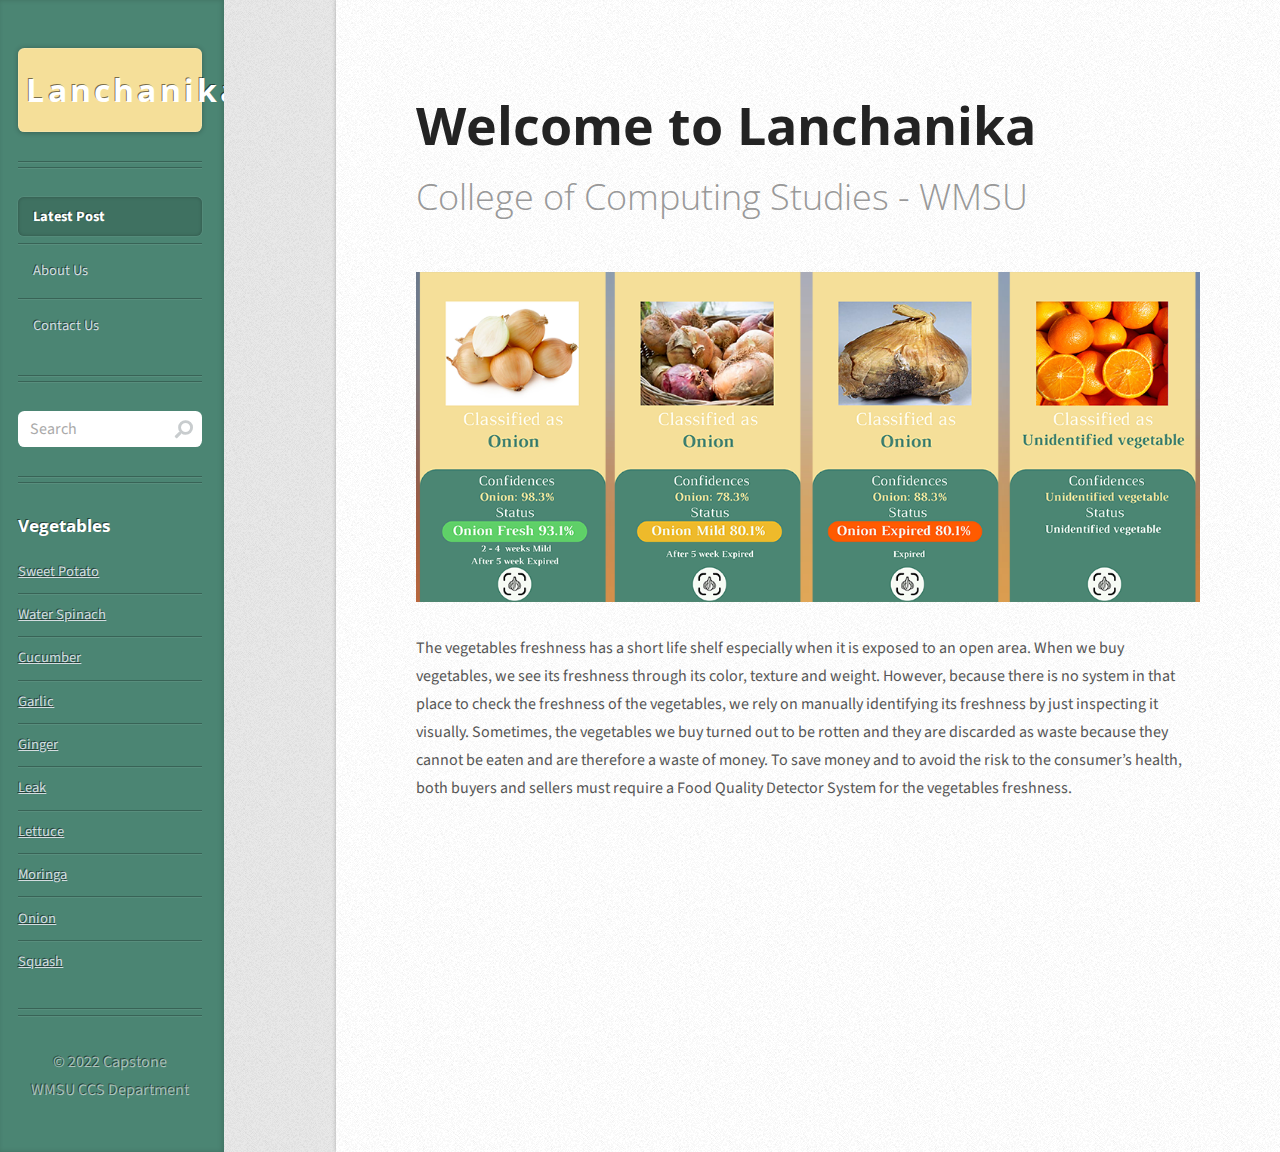
==== index.html @ afbf2125 "Add files via upload" ====
<!DOCTYPE HTML>
<!--
	Striped by HTML5 UP
	html5up.net | @ajlkn
	Free for personal and commercial use under the CCA 3.0 license (html5up.net/license)
-->
<html>
	<head>
		<title>Lanchanika</title>
		<meta charset="utf-8" />
		<meta name="viewport" content="width=device-width, initial-scale=1, user-scalable=no" />
		<link rel="stylesheet" href="assets/css/main.css" />
	</head>
	<body class="is-preload">

		<!-- Content -->
			<div id="content">
				<div class="inner">

					<!-- Post -->
						<article class="box post post-excerpt">
							<header>
								<!--
									Note: Titles and subtitles will wrap automatically when necessary, so don't worry
									if they get too long. You can also remove the <p> entirely if you don't
									need a subtitle.
								-->
								<h2><a href="#">Welcome to Lanchanika</a></h2>
								<p>College of Computing Studies - WMSU</p>
							</header>
							
							<a href="#" class="image featured"><img src="images/home.png" alt="" /></a>
							<p>
								The vegetables freshness has a short life shelf especially when it is exposed to an open area. When we buy vegetables, we see its freshness through its color, texture and weight. However, because there is no system in that place to check the freshness of the vegetables, we rely on manually identifying its freshness by just inspecting it visually. Sometimes, the vegetables we buy turned out to be rotten and they are discarded as waste because they cannot be eaten and are therefore a waste of money. To save money and to avoid the risk to the consumer’s health, both buyers and sellers must require a Food Quality Detector System for the vegetables freshness.</p>
							
						</article>

					<!-- Post -->
						

						<!-- Pagination -->
				

					</div>
			</div>

		<!-- Sidebar -->
			<div id="sidebar">

				<!-- Logo -->
					<h1 id="logo"><a href="index.html">Lanchanika</a></h1>

				<!-- Nav -->
					<nav id="nav">
						<ul>
							<li class="current"><a href="#">Latest Post</a></li>
							<li><a href="#">About Us</a></li>
							<li><a href="#">Contact Us</a></li>
						</ul>
					</nav>

				<!-- Search -->
					<section class="box search">
						<form method="post" action="#">
							<input type="text" class="text" name="search" placeholder="Search" />
						</form>
					</section>

				

				<!-- Recent Posts -->
					<section class="box recent-posts">
						<header>
							<h2>Vegetables</h2>
						</header>
						<ul>
							<li><a href="Water Spinach.html">Sweet Potato</a></li>
							<li><a href="Sweet Potato.html">Water Spinach</a></li>
							<li><a href="Cucumber.html">Cucumber</a></li>
							<li><a href="Garlic.html">Garlic</a></li>
							<li><a href="Ginger.html">Ginger</a></li>
							<li><a href="Leak.html">Leak</a></li>
							<li><a href="Lettuce.html">Lettuce</a></li>
							<li><a href="Moringa.html">Moringa</a></li>
							<li><a href="Onion.html">Onion</a></li>
							<li><a href="Squash.html">Squash</a></li>
						
						</ul>
					</section>

			

			

				<!-- Copyright -->
					<ul id="copyright">
						<li>&copy; 2022 Capstone</li><li>WMSU CCS Department</li>
					</ul>

			</div>

		<!-- Scripts -->
			<script src="assets/js/jquery.min.js"></script>
			<script src="assets/js/browser.min.js"></script>
			<script src="assets/js/breakpoints.min.js"></script>
			<script src="assets/js/util.js"></script>
			<script src="assets/js/main.js"></script>

	</body>
</html>
---- assets/css/main.css ----
@import url("fontawesome-all.min.css");
@import url("https://fonts.googleapis.com/css?family=Source+Sans+Pro:400,400italic,700|Open+Sans+Condensed:300,700");

/*
	Striped by HTML5 UP
	html5up.net | @ajlkn
	Free for personal and commercial use under the CCA 3.0 license (html5up.net/license)
*/

html, body, div, span, applet, object,
iframe, h1, h2, h3, h4, h5, h6, p, blockquote,
pre, a, abbr, acronym, address, big, cite,
code, del, dfn, em, img, ins, kbd, q, s, samp,
small, strike, strong, sub, sup, tt, var, b,
u, i, center, dl, dt, dd, ol, ul, li, fieldset,
form, label, legend, table, caption, tbody,
tfoot, thead, tr, th, td, article, aside,
canvas, details, embed, figure, figcaption,
footer, header, hgroup, menu, nav, output, ruby,
section, summary, time, mark, audio, video {
	margin: 0;
	padding: 0;
	border: 0;
	font-size: 100%;
	font: inherit;
	vertical-align: baseline;}

article, aside, details, figcaption, figure,
footer, header, hgroup, menu, nav, section {
	display: block;}

body {
	line-height: 1;
}

ol, ul {
	list-style: none;
}

blockquote, q {
	quotes: none;
}

	blockquote:before, blockquote:after, q:before, q:after {
		content: '';
		content: none;
	}

table {
	border-collapse: collapse;
	border-spacing: 0;
}

body {
	-webkit-text-size-adjust: none;
}

mark {
	background-color: transparent;
	color: inherit;
}

input::-moz-focus-inner {
	border: 0;
	padding: 0;
}

input, select, textarea {
	-moz-appearance: none;
	-webkit-appearance: none;
	-ms-appearance: none;
	appearance: none;
}

/* Basic */

	html {
		box-sizing: border-box;
	}

	*, *:before, *:after {
		box-sizing: inherit;
	}

	body {
		background-color: #e8e8e8;
		background-image: url("images/bg02.png");
		display: -moz-flex;
		display: -webkit-flex;
		display: -ms-flex;
		display: flex;
	}

		body.is-preload *, body.is-preload *:before, body.is-preload *:after {
			-moz-animation: none !important;
			-webkit-animation: none !important;
			-ms-animation: none !important;
			animation: none !important;
			-moz-transition: none !important;
			-webkit-transition: none !important;
			-ms-transition: none !important;
			transition: none !important;
		}

	body, input, textarea, select {
		font-family: 'Source Sans Pro', sans-serif;
		font-weight: 400;
		color: #565656;
	}

	a {
		color: #f5df99;
	}

	strong, b {
		font-weight: 700;
		color: #232323;
	}

	h2, h3, h4, h5, h6 {
		font-family: 'Open Sans Condensed', sans-serif;
		font-weight: 700;
		color: #232323;
	}

	h2 a, h4 a, h5 a, h6 a {
		text-decoration: none;
		color: inherit;
	}

	blockquote {
		border-left: solid 5px #ddd;
		padding: 1em 0 1em 2em;
		font-style: italic;
	}

	em, i {
		font-style: italic;
	}

	hr {
		border: 0;
		border-top: solid 1px #ddd;
		padding: 1.5em 0 0 0;
		margin: 1.75em 0 0 0;
	}

	sub {
		position: relative;
		top: 0.5em;
		font-size: 0.8em;
	}

	sup {
		position: relative;
		top: -0.5em;
		font-size: 0.8em;
	}

	br.clear {
		clear: both;
	}

	p, ul, ol, dl {
		margin-bottom: 1em;
	}

/* Row */

	.row {
		display: flex;
		flex-wrap: wrap;
		box-sizing: border-box;
		align-items: stretch;
	}

		.row > * {
			box-sizing: border-box;
		}

		.row.gtr-uniform > * > :last-child {
			margin-bottom: 0;
		}

		.row.aln-left {
			justify-content: flex-start;
		}

		.row.aln-center {
			justify-content: center;
		}

		.row.aln-right {
			justify-content: flex-end;
		}

		.row.aln-top {
			align-items: flex-start;
		}

		.row.aln-middle {
			align-items: center;
		}

		.row.aln-bottom {
			align-items: flex-end;
		}

		.row > .imp {
			order: -1;
		}

		.row > .col-1 {
			width: 8.33333%;
		}

		.row > .off-1 {
			margin-left: 8.33333%;
		}

		.row > .col-2 {
			width: 16.66667%;
		}

		.row > .off-2 {
			margin-left: 16.66667%;
		}

		.row > .col-3 {
			width: 25%;
		}

		.row > .off-3 {
			margin-left: 25%;
		}

		.row > .col-4 {
			width: 33.33333%;
		}

		.row > .off-4 {
			margin-left: 33.33333%;
		}

		.row > .col-5 {
			width: 41.66667%;
		}

		.row > .off-5 {
			margin-left: 41.66667%;
		}

		.row > .col-6 {
			width: 50%;
		}

		.row > .off-6 {
			margin-left: 50%;
		}

		.row > .col-7 {
			width: 58.33333%;
		}

		.row > .off-7 {
			margin-left: 58.33333%;
		}

		.row > .col-8 {
			width: 66.66667%;
		}

		.row > .off-8 {
			margin-left: 66.66667%;
		}

		.row > .col-9 {
			width: 75%;
		}

		.row > .off-9 {
			margin-left: 75%;
		}

		.row > .col-10 {
			width: 83.33333%;
		}

		.row > .off-10 {
			margin-left: 83.33333%;
		}

		.row > .col-11 {
			width: 91.66667%;
		}

		.row > .off-11 {
			margin-left: 91.66667%;
		}

		.row > .col-12 {
			width: 100%;
		}

		.row > .off-12 {
			margin-left: 100%;
		}

		.row.gtr-0 {
			margin-top: 0px;
			margin-left: 0px;
		}

			.row.gtr-0 > * {
				padding: 0px 0 0 0px;
			}

			.row.gtr-0.gtr-uniform {
				margin-top: 0px;
			}

				.row.gtr-0.gtr-uniform > * {
					padding-top: 0px;
				}

		.row.gtr-25 {
			margin-top: -12.5px;
			margin-left: -12.5px;
		}

			.row.gtr-25 > * {
				padding: 12.5px 0 0 12.5px;
			}

			.row.gtr-25.gtr-uniform {
				margin-top: -12.5px;
			}

				.row.gtr-25.gtr-uniform > * {
					padding-top: 12.5px;
				}

		.row.gtr-50 {
			margin-top: -25px;
			margin-left: -25px;
		}

			.row.gtr-50 > * {
				padding: 25px 0 0 25px;
			}

			.row.gtr-50.gtr-uniform {
				margin-top: -25px;
			}

				.row.gtr-50.gtr-uniform > * {
					padding-top: 25px;
				}

		.row {
			margin-top: -50px;
			margin-left: -50px;
		}

			.row > * {
				padding: 50px 0 0 50px;
			}

			.row.gtr-uniform {
				margin-top: -50px;
			}

				.row.gtr-uniform > * {
					padding-top: 50px;
				}

		.row.gtr-150 {
			margin-top: -75px;
			margin-left: -75px;
		}

			.row.gtr-150 > * {
				padding: 75px 0 0 75px;
			}

			.row.gtr-150.gtr-uniform {
				margin-top: -75px;
			}

				.row.gtr-150.gtr-uniform > * {
					padding-top: 75px;
				}

		.row.gtr-200 {
			margin-top: -100px;
			margin-left: -100px;
		}

			.row.gtr-200 > * {
				padding: 100px 0 0 100px;
			}

			.row.gtr-200.gtr-uniform {
				margin-top: -100px;
			}

				.row.gtr-200.gtr-uniform > * {
					padding-top: 100px;
				}

		@media screen and (min-width: 737px) {

			.row {
				display: flex;
				flex-wrap: wrap;
				box-sizing: border-box;
				align-items: stretch;
			}

				.row > * {
					box-sizing: border-box;
				}

				.row.gtr-uniform > * > :last-child {
					margin-bottom: 0;
				}

				.row.aln-left {
					justify-content: flex-start;
				}

				.row.aln-center {
					justify-content: center;
				}

				.row.aln-right {
					justify-content: flex-end;
				}

				.row.aln-top {
					align-items: flex-start;
				}

				.row.aln-middle {
					align-items: center;
				}

				.row.aln-bottom {
					align-items: flex-end;
				}

				.row > .imp-desktop {
					order: -1;
				}

				.row > .col-1-desktop {
					width: 8.33333%;
				}

				.row > .off-1-desktop {
					margin-left: 8.33333%;
				}

				.row > .col-2-desktop {
					width: 16.66667%;
				}

				.row > .off-2-desktop {
					margin-left: 16.66667%;
				}

				.row > .col-3-desktop {
					width: 25%;
				}

				.row > .off-3-desktop {
					margin-left: 25%;
				}

				.row > .col-4-desktop {
					width: 33.33333%;
				}

				.row > .off-4-desktop {
					margin-left: 33.33333%;
				}

				.row > .col-5-desktop {
					width: 41.66667%;
				}

				.row > .off-5-desktop {
					margin-left: 41.66667%;
				}

				.row > .col-6-desktop {
					width: 50%;
				}

				.row > .off-6-desktop {
					margin-left: 50%;
				}

				.row > .col-7-desktop {
					width: 58.33333%;
				}

				.row > .off-7-desktop {
					margin-left: 58.33333%;
				}

				.row > .col-8-desktop {
					width: 66.66667%;
				}

				.row > .off-8-desktop {
					margin-left: 66.66667%;
				}

				.row > .col-9-desktop {
					width: 75%;
				}

				.row > .off-9-desktop {
					margin-left: 75%;
				}

				.row > .col-10-desktop {
					width: 83.33333%;
				}

				.row > .off-10-desktop {
					margin-left: 83.33333%;
				}

				.row > .col-11-desktop {
					width: 91.66667%;
				}

				.row > .off-11-desktop {
					margin-left: 91.66667%;
				}

				.row > .col-12-desktop {
					width: 100%;
				}

				.row > .off-12-desktop {
					margin-left: 100%;
				}

				.row.gtr-0 {
					margin-top: 0px;
					margin-left: 0px;
				}

					.row.gtr-0 > * {
						padding: 0px 0 0 0px;
					}

					.row.gtr-0.gtr-uniform {
						margin-top: 0px;
					}

						.row.gtr-0.gtr-uniform > * {
							padding-top: 0px;
						}

				.row.gtr-25 {
					margin-top: -12.5px;
					margin-left: -12.5px;
				}

					.row.gtr-25 > * {
						padding: 12.5px 0 0 12.5px;
					}

					.row.gtr-25.gtr-uniform {
						margin-top: -12.5px;
					}

						.row.gtr-25.gtr-uniform > * {
							padding-top: 12.5px;
						}

				.row.gtr-50 {
					margin-top: -25px;
					margin-left: -25px;
				}

					.row.gtr-50 > * {
						padding: 25px 0 0 25px;
					}

					.row.gtr-50.gtr-uniform {
						margin-top: -25px;
					}

						.row.gtr-50.gtr-uniform > * {
							padding-top: 25px;
						}

				.row {
					margin-top: -50px;
					margin-left: -50px;
				}

					.row > * {
						padding: 50px 0 0 50px;
					}

					.row.gtr-uniform {
						margin-top: -50px;
					}

						.row.gtr-uniform > * {
							padding-top: 50px;
						}

				.row.gtr-150 {
					margin-top: -75px;
					margin-left: -75px;
				}

					.row.gtr-150 > * {
						padding: 75px 0 0 75px;
					}

					.row.gtr-150.gtr-uniform {
						margin-top: -75px;
					}

						.row.gtr-150.gtr-uniform > * {
							padding-top: 75px;
						}

				.row.gtr-200 {
					margin-top: -100px;
					margin-left: -100px;
				}

					.row.gtr-200 > * {
						padding: 100px 0 0 100px;
					}

					.row.gtr-200.gtr-uniform {
						margin-top: -100px;
					}

						.row.gtr-200.gtr-uniform > * {
							padding-top: 100px;
						}

		}

		@media screen and (min-width: 1201px) {

			.row {
				display: flex;
				flex-wrap: wrap;
				box-sizing: border-box;
				align-items: stretch;
			}

				.row > * {
					box-sizing: border-box;
				}

				.row.gtr-uniform > * > :last-child {
					margin-bottom: 0;
				}

				.row.aln-left {
					justify-content: flex-start;
				}

				.row.aln-center {
					justify-content: center;
				}

				.row.aln-right {
					justify-content: flex-end;
				}

				.row.aln-top {
					align-items: flex-start;
				}

				.row.aln-middle {
					align-items: center;
				}

				.row.aln-bottom {
					align-items: flex-end;
				}

				.row > .imp-wide {
					order: -1;
				}

				.row > .col-1-wide {
					width: 8.33333%;
				}

				.row > .off-1-wide {
					margin-left: 8.33333%;
				}

				.row > .col-2-wide {
					width: 16.66667%;
				}

				.row > .off-2-wide {
					margin-left: 16.66667%;
				}

				.row > .col-3-wide {
					width: 25%;
				}

				.row > .off-3-wide {
					margin-left: 25%;
				}

				.row > .col-4-wide {
					width: 33.33333%;
				}

				.row > .off-4-wide {
					margin-left: 33.33333%;
				}

				.row > .col-5-wide {
					width: 41.66667%;
				}

				.row > .off-5-wide {
					margin-left: 41.66667%;
				}

				.row > .col-6-wide {
					width: 50%;
				}

				.row > .off-6-wide {
					margin-left: 50%;
				}

				.row > .col-7-wide {
					width: 58.33333%;
				}

				.row > .off-7-wide {
					margin-left: 58.33333%;
				}

				.row > .col-8-wide {
					width: 66.66667%;
				}

				.row > .off-8-wide {
					margin-left: 66.66667%;
				}

				.row > .col-9-wide {
					width: 75%;
				}

				.row > .off-9-wide {
					margin-left: 75%;
				}

				.row > .col-10-wide {
					width: 83.33333%;
				}

				.row > .off-10-wide {
					margin-left: 83.33333%;
				}

				.row > .col-11-wide {
					width: 91.66667%;
				}

				.row > .off-11-wide {
					margin-left: 91.66667%;
				}

				.row > .col-12-wide {
					width: 100%;
				}

				.row > .off-12-wide {
					margin-left: 100%;
				}

				.row.gtr-0 {
					margin-top: 0px;
					margin-left: 0px;
				}

					.row.gtr-0 > * {
						padding: 0px 0 0 0px;
					}

					.row.gtr-0.gtr-uniform {
						margin-top: 0px;
					}

						.row.gtr-0.gtr-uniform > * {
							padding-top: 0px;
						}

				.row.gtr-25 {
					margin-top: -12.5px;
					margin-left: -12.5px;
				}

					.row.gtr-25 > * {
						padding: 12.5px 0 0 12.5px;
					}

					.row.gtr-25.gtr-uniform {
						margin-top: -12.5px;
					}

						.row.gtr-25.gtr-uniform > * {
							padding-top: 12.5px;
						}

				.row.gtr-50 {
					margin-top: -25px;
					margin-left: -25px;
				}

					.row.gtr-50 > * {
						padding: 25px 0 0 25px;
					}

					.row.gtr-50.gtr-uniform {
						margin-top: -25px;
					}

						.row.gtr-50.gtr-uniform > * {
							padding-top: 25px;
						}

				.row {
					margin-top: -50px;
					margin-left: -50px;
				}

					.row > * {
						padding: 50px 0 0 50px;
					}

					.row.gtr-uniform {
						margin-top: -50px;
					}

						.row.gtr-uniform > * {
							padding-top: 50px;
						}

				.row.gtr-150 {
					margin-top: -75px;
					margin-left: -75px;
				}

					.row.gtr-150 > * {
						padding: 75px 0 0 75px;
					}

					.row.gtr-150.gtr-uniform {
						margin-top: -75px;
					}

						.row.gtr-150.gtr-uniform > * {
							padding-top: 75px;
						}

				.row.gtr-200 {
					margin-top: -100px;
					margin-left: -100px;
				}

					.row.gtr-200 > * {
						padding: 100px 0 0 100px;
					}

					.row.gtr-200.gtr-uniform {
						margin-top: -100px;
					}

						.row.gtr-200.gtr-uniform > * {
							padding-top: 100px;
						}

		}

		@media screen and (min-width: 737px) and (max-width: 1200px) {

			.row {
				display: flex;
				flex-wrap: wrap;
				box-sizing: border-box;
				align-items: stretch;
			}

				.row > * {
					box-sizing: border-box;
				}

				.row.gtr-uniform > * > :last-child {
					margin-bottom: 0;
				}

				.row.aln-left {
					justify-content: flex-start;
				}

				.row.aln-center {
					justify-content: center;
				}

				.row.aln-right {
					justify-content: flex-end;
				}

				.row.aln-top {
					align-items: flex-start;
				}

				.row.aln-middle {
					align-items: center;
				}

				.row.aln-bottom {
					align-items: flex-end;
				}

				.row > .imp-narrow {
					order: -1;
				}

				.row > .col-1-narrow {
					width: 8.33333%;
				}

				.row > .off-1-narrow {
					margin-left: 8.33333%;
				}

				.row > .col-2-narrow {
					width: 16.66667%;
				}

				.row > .off-2-narrow {
					margin-left: 16.66667%;
				}

				.row > .col-3-narrow {
					width: 25%;
				}

				.row > .off-3-narrow {
					margin-left: 25%;
				}

				.row > .col-4-narrow {
					width: 33.33333%;
				}

				.row > .off-4-narrow {
					margin-left: 33.33333%;
				}

				.row > .col-5-narrow {
					width: 41.66667%;
				}

				.row > .off-5-narrow {
					margin-left: 41.66667%;
				}

				.row > .col-6-narrow {
					width: 50%;
				}

				.row > .off-6-narrow {
					margin-left: 50%;
				}

				.row > .col-7-narrow {
					width: 58.33333%;
				}

				.row > .off-7-narrow {
					margin-left: 58.33333%;
				}

				.row > .col-8-narrow {
					width: 66.66667%;
				}

				.row > .off-8-narrow {
					margin-left: 66.66667%;
				}

				.row > .col-9-narrow {
					width: 75%;
				}

				.row > .off-9-narrow {
					margin-left: 75%;
				}

				.row > .col-10-narrow {
					width: 83.33333%;
				}

				.row > .off-10-narrow {
					margin-left: 83.33333%;
				}

				.row > .col-11-narrow {
					width: 91.66667%;
				}

				.row > .off-11-narrow {
					margin-left: 91.66667%;
				}

				.row > .col-12-narrow {
					width: 100%;
				}

				.row > .off-12-narrow {
					margin-left: 100%;
				}

				.row.gtr-0 {
					margin-top: 0px;
					margin-left: 0px;
				}

					.row.gtr-0 > * {
						padding: 0px 0 0 0px;
					}

					.row.gtr-0.gtr-uniform {
						margin-top: 0px;
					}

						.row.gtr-0.gtr-uniform > * {
							padding-top: 0px;
						}

				.row.gtr-25 {
					margin-top: -12.5px;
					margin-left: -12.5px;
				}

					.row.gtr-25 > * {
						padding: 12.5px 0 0 12.5px;
					}

					.row.gtr-25.gtr-uniform {
						margin-top: -12.5px;
					}

						.row.gtr-25.gtr-uniform > * {
							padding-top: 12.5px;
						}

				.row.gtr-50 {
					margin-top: -25px;
					margin-left: -25px;
				}

					.row.gtr-50 > * {
						padding: 25px 0 0 25px;
					}

					.row.gtr-50.gtr-uniform {
						margin-top: -25px;
					}

						.row.gtr-50.gtr-uniform > * {
							padding-top: 25px;
						}

				.row {
					margin-top: -50px;
					margin-left: -50px;
				}

					.row > * {
						padding: 50px 0 0 50px;
					}

					.row.gtr-uniform {
						margin-top: -50px;
					}

						.row.gtr-uniform > * {
							padding-top: 50px;
						}

				.row.gtr-150 {
					margin-top: -75px;
					margin-left: -75px;
				}

					.row.gtr-150 > * {
						padding: 75px 0 0 75px;
					}

					.row.gtr-150.gtr-uniform {
						margin-top: -75px;
					}

						.row.gtr-150.gtr-uniform > * {
							padding-top: 75px;
						}

				.row.gtr-200 {
					margin-top: -100px;
					margin-left: -100px;
				}

					.row.gtr-200 > * {
						padding: 100px 0 0 100px;
					}

					.row.gtr-200.gtr-uniform {
						margin-top: -100px;
					}

						.row.gtr-200.gtr-uniform > * {
							padding-top: 100px;
						}

		}

		@media screen and (min-width: 737px) and (max-width: 1000px) {

			.row {
				display: flex;
				flex-wrap: wrap;
				box-sizing: border-box;
				align-items: stretch;
			}

				.row > * {
					box-sizing: border-box;
				}

				.row.gtr-uniform > * > :last-child {
					margin-bottom: 0;
				}

				.row.aln-left {
					justify-content: flex-start;
				}

				.row.aln-center {
					justify-content: center;
				}

				.row.aln-right {
					justify-content: flex-end;
				}

				.row.aln-top {
					align-items: flex-start;
				}

				.row.aln-middle {
					align-items: center;
				}

				.row.aln-bottom {
					align-items: flex-end;
				}

				.row > .imp-narrower {
					order: -1;
				}

				.row > .col-1-narrower {
					width: 8.33333%;
				}

				.row > .off-1-narrower {
					margin-left: 8.33333%;
				}

				.row > .col-2-narrower {
					width: 16.66667%;
				}

				.row > .off-2-narrower {
					margin-left: 16.66667%;
				}

				.row > .col-3-narrower {
					width: 25%;
				}

				.row > .off-3-narrower {
					margin-left: 25%;
				}

				.row > .col-4-narrower {
					width: 33.33333%;
				}

				.row > .off-4-narrower {
					margin-left: 33.33333%;
				}

				.row > .col-5-narrower {
					width: 41.66667%;
				}

				.row > .off-5-narrower {
					margin-left: 41.66667%;
				}

				.row > .col-6-narrower {
					width: 50%;
				}

				.row > .off-6-narrower {
					margin-left: 50%;
				}

				.row > .col-7-narrower {
					width: 58.33333%;
				}

				.row > .off-7-narrower {
					margin-left: 58.33333%;
				}

				.row > .col-8-narrower {
					width: 66.66667%;
				}

				.row > .off-8-narrower {
					margin-left: 66.66667%;
				}

				.row > .col-9-narrower {
					width: 75%;
				}

				.row > .off-9-narrower {
					margin-left: 75%;
				}

				.row > .col-10-narrower {
					width: 83.33333%;
				}

				.row > .off-10-narrower {
					margin-left: 83.33333%;
				}

				.row > .col-11-narrower {
					width: 91.66667%;
				}

				.row > .off-11-narrower {
					margin-left: 91.66667%;
				}

				.row > .col-12-narrower {
					width: 100%;
				}

				.row > .off-12-narrower {
					margin-left: 100%;
				}

				.row.gtr-0 {
					margin-top: 0px;
					margin-left: 0px;
				}

					.row.gtr-0 > * {
						padding: 0px 0 0 0px;
					}

					.row.gtr-0.gtr-uniform {
						margin-top: 0px;
					}

						.row.gtr-0.gtr-uniform > * {
							padding-top: 0px;
						}

				.row.gtr-25 {
					margin-top: -12.5px;
					margin-left: -12.5px;
				}

					.row.gtr-25 > * {
						padding: 12.5px 0 0 12.5px;
					}

					.row.gtr-25.gtr-uniform {
						margin-top: -12.5px;
					}

						.row.gtr-25.gtr-uniform > * {
							padding-top: 12.5px;
						}

				.row.gtr-50 {
					margin-top: -25px;
					margin-left: -25px;
				}

					.row.gtr-50 > * {
						padding: 25px 0 0 25px;
					}

					.row.gtr-50.gtr-uniform {
						margin-top: -25px;
					}

						.row.gtr-50.gtr-uniform > * {
							padding-top: 25px;
						}

				.row {
					margin-top: -50px;
					margin-left: -50px;
				}

					.row > * {
						padding: 50px 0 0 50px;
					}

					.row.gtr-uniform {
						margin-top: -50px;
					}

						.row.gtr-uniform > * {
							padding-top: 50px;
						}

				.row.gtr-150 {
					margin-top: -75px;
					margin-left: -75px;
				}

					.row.gtr-150 > * {
						padding: 75px 0 0 75px;
					}

					.row.gtr-150.gtr-uniform {
						margin-top: -75px;
					}

						.row.gtr-150.gtr-uniform > * {
							padding-top: 75px;
						}

				.row.gtr-200 {
					margin-top: -100px;
					margin-left: -100px;
				}

					.row.gtr-200 > * {
						padding: 100px 0 0 100px;
					}

					.row.gtr-200.gtr-uniform {
						margin-top: -100px;
					}

						.row.gtr-200.gtr-uniform > * {
							padding-top: 100px;
						}

		}

		@media screen and (max-width: 736px) {

			.row {
				display: flex;
				flex-wrap: wrap;
				box-sizing: border-box;
				align-items: stretch;
			}

				.row > * {
					box-sizing: border-box;
				}

				.row.gtr-uniform > * > :last-child {
					margin-bottom: 0;
				}

				.row.aln-left {
					justify-content: flex-start;
				}

				.row.aln-center {
					justify-content: center;
				}

				.row.aln-right {
					justify-content: flex-end;
				}

				.row.aln-top {
					align-items: flex-start;
				}

				.row.aln-middle {
					align-items: center;
				}

				.row.aln-bottom {
					align-items: flex-end;
				}

				.row > .imp-mobile {
					order: -1;
				}

				.row > .col-1-mobile {
					width: 8.33333%;
				}

				.row > .off-1-mobile {
					margin-left: 8.33333%;
				}

				.row > .col-2-mobile {
					width: 16.66667%;
				}

				.row > .off-2-mobile {
					margin-left: 16.66667%;
				}

				.row > .col-3-mobile {
					width: 25%;
				}

				.row > .off-3-mobile {
					margin-left: 25%;
				}

				.row > .col-4-mobile {
					width: 33.33333%;
				}

				.row > .off-4-mobile {
					margin-left: 33.33333%;
				}

				.row > .col-5-mobile {
					width: 41.66667%;
				}

				.row > .off-5-mobile {
					margin-left: 41.66667%;
				}

				.row > .col-6-mobile {
					width: 50%;
				}

				.row > .off-6-mobile {
					margin-left: 50%;
				}

				.row > .col-7-mobile {
					width: 58.33333%;
				}

				.row > .off-7-mobile {
					margin-left: 58.33333%;
				}

				.row > .col-8-mobile {
					width: 66.66667%;
				}

				.row > .off-8-mobile {
					margin-left: 66.66667%;
				}

				.row > .col-9-mobile {
					width: 75%;
				}

				.row > .off-9-mobile {
					margin-left: 75%;
				}

				.row > .col-10-mobile {
					width: 83.33333%;
				}

				.row > .off-10-mobile {
					margin-left: 83.33333%;
				}

				.row > .col-11-mobile {
					width: 91.66667%;
				}

				.row > .off-11-mobile {
					margin-left: 91.66667%;
				}

				.row > .col-12-mobile {
					width: 100%;
				}

				.row > .off-12-mobile {
					margin-left: 100%;
				}

				.row.gtr-0 {
					margin-top: 0px;
					margin-left: 0px;
				}

					.row.gtr-0 > * {
						padding: 0px 0 0 0px;
					}

					.row.gtr-0.gtr-uniform {
						margin-top: 0px;
					}

						.row.gtr-0.gtr-uniform > * {
							padding-top: 0px;
						}

				.row.gtr-25 {
					margin-top: -12.5px;
					margin-left: -12.5px;
				}

					.row.gtr-25 > * {
						padding: 12.5px 0 0 12.5px;
					}

					.row.gtr-25.gtr-uniform {
						margin-top: -12.5px;
					}

						.row.gtr-25.gtr-uniform > * {
							padding-top: 12.5px;
						}

				.row.gtr-50 {
					margin-top: -25px;
					margin-left: -25px;
				}

					.row.gtr-50 > * {
						padding: 25px 0 0 25px;
					}

					.row.gtr-50.gtr-uniform {
						margin-top: -25px;
					}

						.row.gtr-50.gtr-uniform > * {
							padding-top: 25px;
						}

				.row {
					margin-top: -50px;
					margin-left: -50px;
				}

					.row > * {
						padding: 50px 0 0 50px;
					}

					.row.gtr-uniform {
						margin-top: -50px;
					}

						.row.gtr-uniform > * {
							padding-top: 50px;
						}

				.row.gtr-150 {
					margin-top: -75px;
					margin-left: -75px;
				}

					.row.gtr-150 > * {
						padding: 75px 0 0 75px;
					}

					.row.gtr-150.gtr-uniform {
						margin-top: -75px;
					}

						.row.gtr-150.gtr-uniform > * {
							padding-top: 75px;
						}

				.row.gtr-200 {
					margin-top: -100px;
					margin-left: -100px;
				}

					.row.gtr-200 > * {
						padding: 100px 0 0 100px;
					}

					.row.gtr-200.gtr-uniform {
						margin-top: -100px;
					}

						.row.gtr-200.gtr-uniform > * {
							padding-top: 100px;
						}

		}

/* Table */

	table {
		margin-bottom: 1em;
		width: 100%;
	}

		table tbody tr:nth-child(2n+2) {
			background: #f4f4f4;
		}

		table td {
			padding: 0.5em 1em 0.5em 1em;
		}

		table th {
			text-align: left;
			font-weight: 700;
			padding: 0.75em 1em 0.75em 1em;
		}

		table thead {
			border-bottom: solid 1px #ddd;
		}

		table tfoot {
			border-top: solid 1px #ddd;
			background: #eee;
		}

/* Form */

	form label {
		font-family: 'Open Sans Condensed', sans-serif;
		font-weight: 700;
		color: #232323;
		margin: 0 0 0.75em 0;
	}

	form input[type="text"],
	form input[type="email"],
	form input[type="password"],
	form select,
	form textarea {
		display: block;
		border-radius: 0.4em;
		-webkit-appearance: none;
		border: solid 1px #ddd;
		padding: 0.5em 0.75em;
		width: 100%;
		line-height: 1.25em;
	}

		form input[type="text"]:focus,
		form input[type="email"]:focus,
		form input[type="password"]:focus,
		form select:focus,
		form textarea:focus {
			box-shadow: 0px 0px 2px 2px #f5df99;
		}

	form ::-webkit-input-placeholder {
		color: #aaa;
	}

	form :-moz-placeholder {
		color: #aaa;
	}

	form ::-moz-placeholder {
		color: #aaa;
	}

	form :-ms-input-placeholder {
		color: #aaa;
	}

/* Section/Article */

	header {
		margin: 0 0 2em 0;
	}

		header > p {
			font-family: 'Open Sans Condensed', sans-serif;
			font-weight: 300;
			display: block;
			margin-top: 1em;
			color: #999;
		}

	section, article {
		margin-bottom: 3em;
	}

		section > :last-child,
		section > .inner > :last-child, section:last-child, article > :last-child,
		article > .inner > :last-child, article:last-child {
			margin-bottom: 0;
		}

/* Image */

	.image {
		display: inline-block;
	}

		.image img {
			display: block;
			width: 100%;
		}

		.image.fit {
			display: block;
			width: 100%;
		}

		.image.featured {
			display: block;
			width: 100%;
			margin: 0 0 2em 0;
		}

		.image.left {
			float: left;
			margin: 0 2em 2em 0;
		}

		.image.centered {
			display: block;
			margin: 0 0 2em 0;
		}

			.image.centered img {
				margin: 0 auto;
				width: auto;
			}

/* Button */

	input[type="button"],
	input[type="submit"],
	input[type="reset"],
	button,
	.button {
		cursor: pointer;
		background-color: #f5df99;
		background-image: url("images/bg01.png");
		border-radius: 0.4em;
		text-align: center;
		box-shadow: inset 0px 0px 0px 1px rgba(255, 255, 255, 0.15);
		color: #fff;
		font-family: 'Open Sans Condensed', sans-serif;
		font-weight: 700;
		text-decoration: none;
		-moz-transition: background-color .25s ease-in-out, color .25s ease-in-out;
		-webkit-transition: background-color .25s ease-in-out, color .25s ease-in-out;
		-ms-transition: background-color .25s ease-in-out, color .25s ease-in-out;
		transition: background-color .25s ease-in-out, color .25s ease-in-out;
		text-shadow: -1px -1px 0px rgba(0, 0, 0, 0.5);
	}

		input[type="button"]:disabled, input[type="button"].disabled,
		input[type="submit"]:disabled,
		input[type="submit"].disabled,
		input[type="reset"]:disabled,
		input[type="reset"].disabled,
		button:disabled,
		button.disabled,
		.button:disabled,
		.button.disabled {
			opacity: 0.35;
			cursor: default;
		}

		input[type="button"]:hover,
		input[type="submit"]:hover,
		input[type="reset"]:hover,
		button:hover,
		.button:hover {
			background-color: #d95673;
		}

		input[type="button"]:active,
		input[type="submit"]:active,
		input[type="reset"]:active,
		button:active,
		.button:active {
			background-color: #b93653;
		}

		input[type="button"].alt,
		input[type="submit"].alt,
		input[type="reset"].alt,
		button.alt,
		.button.alt {
			background-color: #364050;
		}

			input[type="button"].alt:hover,
			input[type="submit"].alt:hover,
			input[type="reset"].alt:hover,
			button.alt:hover,
			.button.alt:hover {
				background-color: #465060;
			}

			input[type="button"].alt:active,
			input[type="submit"].alt:active,
			input[type="reset"].alt:active,
			button.alt:active,
			.button.alt:active {
				background-color: #263040;
			}

/* List */

	ul {
		list-style: disc;
		padding-left: 1em;
	}

		ul li {
			padding-left: 0.5em;
		}

	ol {
		list-style: decimal;
		padding-left: 1.25em;
	}

		ol li {
			padding-left: 0.25em;
		}

/* Pagination */

	.pagination .pages {
		display: inline-block;
		font-family: 'Open Sans Condensed', sans-serif;
		font-weight: 700;
	}

		.pagination .pages span {
			display: inline-block;
			width: 1.5em;
			text-align: center;
			margin: 0 0.4em 0 0;
		}

		.pagination .pages a {
			cursor: pointer;
			display: inline-block;
			text-align: center;
			text-decoration: none;
			color: inherit;
			background-color: #e8e8e8;
			background-image: url("images/bg02.png");
			color: #565656;
			margin: 0 0.4em 0 0;
			border-radius: 0.4em;
			-moz-transition: background-color .25s ease-in-out;
			-webkit-transition: background-color .25s ease-in-out;
			-ms-transition: background-color .25s ease-in-out;
			transition: background-color .25s ease-in-out;
			box-shadow: inset 0 0.075em 0.25em 0 rgba(0, 0, 0, 0.1);
		}

			.pagination .pages a:hover {
				background-color: #dadada;
			}

			.pagination .pages a.active {
				background-color: #364050;
				color: #fff;
				box-shadow: none;
				text-shadow: -1px -1px 0px rgba(0, 0, 0, 0.5);
			}

/* Box */

	.box.calendar .inner {
		position: relative;
		background-color: rgba(0, 0, 0, 0.15);
		border-radius: 0.4em;
		padding: 0.75em 0.5em 0.75em 0.5em;
		box-shadow: 0 0 0 1px rgba(255, 255, 255, 0.05), inset 0 0 0.25em 0 rgba(0, 0, 0, 0.25);
	}

	.box.calendar caption {
		font-weight: 700;
		color: #fff;
		margin: 0 0 0.25em 0;
	}

	.box.calendar tbody tr:nth-child(2n+2) {
		background: transparent;
	}

	.box.calendar table {
		margin: 0 auto;
	}

	.box.calendar td {
		cursor: default;
		padding: 0.35em 0 0.35em 0;
		border-top: solid 1px rgba(0, 0, 0, 0.25);
		box-shadow: inset 0px 1px 0px 0px rgba(255, 255, 255, 0.075);
		text-align: center;
	}

	.box.calendar th {
		cursor: default;
		padding: 0.35em 0 0.35em 0;
		border-top: solid 1px rgba(0, 0, 0, 0.25);
		box-shadow: inset 0px 1px 0px 0px rgba(255, 255, 255, 0.075);
		font-weight: 700;
		color: #fff;
		text-align: center;
	}

	.box.calendar td a, .box.calendar td span {
		display: block;
		margin: 0 auto;
		width: 1.5em;
		height: 1.5em;
		text-align: center;
		line-height: 1.4em;
		border-radius: 0.4em;
		-moz-transition: background-color .25s ease-in-out;
		-webkit-transition: background-color .25s ease-in-out;
		-ms-transition: background-color .25s ease-in-out;
		transition: background-color .25s ease-in-out;
		text-decoration: none;
	}

	.box.calendar td a {
		color: #fff;
		font-weight: 700;
	}

		.box.calendar td a:hover {
			background-color: rgba(200, 225, 255, 0.1);
			color: #fff;
		}

	.box.calendar td.today a {
		background-color: #f5df99;
		background-image: url("images/bg01.png");
		box-shadow: inset 0px 0px 0px 1px rgba(255, 255, 255, 0.15), 0 0.025em 0.15em 0em rgba(0, 0, 0, 0.25);
		color: #fff !important;
	}

	.box.post {
		position: relative;
	}

		.box.post .info .stats {
			margin: 0;
			cursor: default;
		}

			.box.post .info .stats a {
				font-size: 0.8em;
				text-decoration: none;
				color: #232323;
				font-weight: 700;
				line-height: 1em;
			}

	.box.recent-posts ul {
		list-style: none;
		padding-left: 0;
	}

	.box.recent-posts li {
		border-top: solid 1px rgba(0, 0, 0, 0.25);
		box-shadow: inset 0px 1px 0px 0px rgba(255, 255, 255, 0.075);
		padding: 0.5em 0 0.5em 0;
	}

		.box.recent-posts li:first-child {
			border-top: 0;
			box-shadow: none;
			padding-top: 0;
		}

		.box.recent-posts li:last-child {
			padding-bottom: 0;
		}

	.box.recent-comments ul {
		list-style: none;
		padding-left: 0;
	}

	.box.recent-comments li {
		border-top: solid 1px rgba(0, 0, 0, 0.25);
		box-shadow: inset 0px 1px 0px 0px rgba(255, 255, 255, 0.075);
		padding: 0.5em 0 0.5em 0;
	}

		.box.recent-comments li:first-child {
			border-top: 0;
			box-shadow: none;
			padding-top: 0;
		}

		.box.recent-comments li:last-child {
			padding-bottom: 0;
		}

	.box.search form {
		position: relative;
	}

		.box.search form input {
			position: relative;
			padding-right: 34px;
		}

		.box.search form:before {
			text-decoration: none;
			display: inline-block;
			font-family: 'Font Awesome 5 Free';
			font-size: 18px;
			font-weight: 900;
			text-decoration: none;
			-webkit-font-smoothing: antialiased;
			-moz-osx-font-smoothing: grayscale;
			content: '\f002';
			filter: progid:DXImageTransform.Microsoft.BasicImage(rotation=0, mirror=1);
			-moz-transform: scale(-1, 1);
			-webkit-transform: scale(-1, 1);
			-ms-transform: scale(-1, 1);
			transform: scale(-1, 1);
			position: absolute;
			right: 0.5em;
			top: 0.25em;
			z-index: 1;
			text-shadow: none;
			color: #c8ccce;
		}

			.box.search form:before:before {
				-moz-osx-font-smoothing: grayscale;
				-webkit-font-smoothing: antialiased;
				display: inline-block;
				font-style: normal;
				font-variant: normal;
				text-rendering: auto;
				line-height: 1;
				text-transform: none !important;
				font-family: 'Font Awesome 5 Free';
				font-weight: 900;
			}

	.box.text-style1 .inner {
		position: relative;
		background-color: rgba(0, 0, 0, 0.15);
		border-radius: 0.4em;
		padding: 1.25em;
		box-shadow: 0 0 0 1px rgba(255, 255, 255, 0.05), inset 0 0 0.25em 0 rgba(0, 0, 0, 0.25);
	}

/* Icons */

	.icon {
		text-decoration: none;
		text-decoration: none;
	}

		.icon:before {
			-moz-osx-font-smoothing: grayscale;
			-webkit-font-smoothing: antialiased;
			display: inline-block;
			font-style: normal;
			font-variant: normal;
			text-rendering: auto;
			line-height: 1;
			text-transform: none !important;
			font-family: 'Font Awesome 5 Free';
			font-weight: 400;
		}

		.icon:before {
			line-height: normal;
		}

		.icon > .label {
			display: none;
		}

		.icon.solid:before {
			font-weight: 900;
		}

		.icon.brands:before {
			font-family: 'Font Awesome 5 Brands';
		}

/* Nav */

	#nav > ul > li > ul {
		display: none;
	}

	#nav ul {
		margin: 0;
		list-style: none;
		padding-left: 0;
	}

	#nav li {
		border-top: solid 1px rgba(0, 0, 0, 0.25);
		box-shadow: inset 0px 1px 0px 0px rgba(255, 255, 255, 0.075);
		padding: 0.5em 0 0.5em 0;
	}

		#nav li:first-child {
			border: 0;
			box-shadow: none;
			padding-top: 0;
		}

		#nav li:last-child {
			padding-bottom: 0;
		}

		#nav li a {
			display: block;
			padding: 0.4em 1em 0.4em 1em;
			text-decoration: none;
			border-radius: 0.4em;
			outline: 0;
			-moz-transition: background-color .25s ease-in-out, color .25s ease-in-out;
			-webkit-transition: background-color .25s ease-in-out, color .25s ease-in-out;
			-ms-transition: background-color .25s ease-in-out, color .25s ease-in-out;
			transition: background-color .25s ease-in-out, color .25s ease-in-out;
		}

		#nav li.current a {
			background-color: rgba(0, 0, 0, 0.15) !important;
			box-shadow: 0 0 0 1px rgba(255, 255, 255, 0.05), inset 0 0 0.25em 0 rgba(0, 0, 0, 0.25);
			font-weight: 700;
			color: #fff;
		}

		#nav li:hover a {
			background-color: rgba(255, 255, 255, 0.1);
			color: #fff;
		}

/* Sidebar */

	#titleBar {
		-moz-backface-visibility: hidden;
		-webkit-backface-visibility: hidden;
		-ms-backface-visibility: hidden;
		backface-visibility: hidden;
		-moz-transition: -moz-transform 0.5s ease;
		-webkit-transition: -webkit-transform 0.5s ease;
		-ms-transition: -ms-transform 0.5s ease;
		transition: transform 0.5s ease;
		display: none;
		height: 44px;
		left: 0;
		position: fixed;
		top: 0;
		width: 100%;
		z-index: 10001;
		background: #4b8673;
	}

		#titleBar .title {
			display: block;
			color: #fff;
			line-height: 44px;
			font-size: 1.25em;
			font-family: 'Open Sans Condensed', sans-serif;
			font-weight: 700;
			letter-spacing: 0.1em;
			text-shadow: -1px -1px 0px rgba(0, 0, 0, 0.5);
			box-shadow: 0px 1px 4px 0px rgba(0, 0, 0, 0.25);
			text-align: center;
		}

			#titleBar .title a {
				color: inherit;
				text-decoration: none;
			}

		#titleBar .toggle {
			text-decoration: none;
			width: 80px;
			height: 60px;
			position: absolute;
			top: 0;
			left: 0;
		}

			#titleBar .toggle:before {
				-moz-osx-font-smoothing: grayscale;
				-webkit-font-smoothing: antialiased;
				display: inline-block;
				font-style: normal;
				font-variant: normal;
				text-rendering: auto;
				line-height: 1;
				text-transform: none !important;
				font-family: 'Font Awesome 5 Free';
				font-weight: 900;
			}

			#titleBar .toggle:before {
				text-decoration: none;
				content: '\f0c9';
				display: block;
				position: absolute;
				top: 7px;
				font-size: 14px;
				width: 50px;
				height: 30px;
				line-height: 30px;
				background: #f5df99;
				border-radius: 5px;
				color: #fff;
				text-align: center;
				box-shadow: inset 0px 0px 0px 1px rgba(255, 255, 255, 0.15), 0 0.025em 0.15em 0em rgba(0, 0, 0, 0.25);
				text-shadow: -1px -1px 0px rgba(0, 0, 0, 0.5);
				left: 7px;
			}

			#titleBar .toggle:active:before {
				background-color: #f5df99;
			}

	#sidebar {
		color: rgba(255, 255, 255, 0.55);
		text-shadow: -1px -1px 0px rgba(0, 0, 0, 0.5);
		width: 14em;
		padding: 3em 1.35em 1em 1.15em;
		background: #4b8573;
		overflow-y: auto;
		left: 0;
		box-shadow: inset -0.1em 0em 0.35em 0em rgba(0, 0, 0, 0.15);
		-moz-order: -1;
		-webkit-order: -1;
		-ms-order: -1;
		order: -1;
		-moz-flex-grow: 0;
		-webkit-flex-grow: 0;
		-ms-flex-grow: 0;
		flex-grow: 0;
		-moz-flex-shrink: 0;
		-webkit-flex-shrink: 0;
		-ms-flex-shrink: 0;
		flex-shrink: 0;
	}

		#sidebar form input, #sidebar form select, #sidebar form textarea {
			border: 0;
		}

		#sidebar section, #sidebar nav {
			position: relative;
			margin: 2em 0 0 0;
			font-size: 0.9em;
		}

			#sidebar section:before, #sidebar nav:before {
				content: '';
				border-top: solid 1px;
				border-bottom: solid 1px;
				border-color: rgba(0, 0, 0, 0.25);
				box-shadow: inset 0px 1px 0px 0px rgba(255, 255, 255, 0.075), 0px 1px 0px 0px rgba(255, 255, 255, 0.075);
				display: block;
				height: 0.5em;
				margin: 0 0 2em 0;
			}

		#sidebar strong, #sidebar b {
			color: #fff;
		}

		#sidebar a {
			color: #d4dde0;
		}

		#sidebar h2, #sidebar h3, #sidebar h4, #sidebar h5, #sidebar h6 {
			color: #fff;
		}

		#sidebar header {
			margin: 0 0 1.25em 0;
		}

/* Content */

	#content {
		position: relative;
		background-color: #fff;
		background-image: url("images/bg02.png");
		width: 100%;
		-moz-flex-grow: 1;
		-webkit-flex-grow: 1;
		-ms-flex-grow: 1;
		flex-grow: 1;
		-moz-flex-shrink: 1;
		-webkit-flex-shrink: 1;
		-ms-flex-shrink: 1;
		flex-shrink: 1;
	}

		#content > .inner {
			position: relative;
			z-index: 1;
		}

/* Copyright */

	#copyright {
		list-style: none;
		padding-bottom: 2em;
		padding-left: 0;
	}

		#copyright li {
			padding-left: 0;
		}

		#copyright p {
			opacity: 0.75;
		}

		#copyright a {
			color: inherit !important;
		}

		#copyright:before {
			content: '';
			border-top: solid 1px;
			border-bottom: solid 1px;
			border-color: rgba(0, 0, 0, 0.25);
			box-shadow: inset 0px 1px 0px 0px rgba(255, 255, 255, 0.075), 0px 1px 0px 0px rgba(255, 255, 255, 0.075);
			display: block;
		}

/* Desktop */

	@media screen and (min-width: 737px) {

		/* Basic */

			body {
				height: 100%;
				line-height: 1.75em;
			}

			input, textarea, select {
				line-height: 1.75em;
			}

			h2 {
				font-size: 1.2em;
			}

			h3, h4, h5, h6 {
				font-size: 1em;
			}

		/* Button */

			input[type="button"],
			input[type="submit"],
			input[type="reset"],
			.button,
			button {
				display: inline-block;
				padding: 0.5em 2em 0.5em 2em;
			}

				input[type="button"].small,
				input[type="submit"].small,
				input[type="reset"].small,
				.button.small,
				button.small {
					font-size: 0.85em;
					padding: 0.35em 1.5em 0.35em 1.5em;
				}

				input[type="button"].big,
				input[type="submit"].big,
				input[type="reset"].big,
				.button.big,
				button.big {
					font-size: 1.25em;
					padding: 0.75em 2em 0.75em 2em;
				}

				input[type="button"].huge,
				input[type="submit"].huge,
				input[type="reset"].huge,
				.button.huge,
				button.huge {
					font-size: 1.5em;
					padding: 0.75em 2em 0.75em 2em;
				}

		/* Pagination */

			.pagination {
				padding: 3em 0 0 0;
			}

				.pagination .previous {
					margin-right: 0.6em;
				}

				.pagination .next {
					margin-left: 0.2em;
				}

				.pagination .pages a {
					width: 2.75em;
					height: 2.75em;
					line-height: 2.75em;
				}

				.pagination .button {
					height: 2.75em;
					padding-top: 0;
					padding-bottom: 0;
					line-height: 2.75em;
				}

		/* Box */

			.box.post .info .stats {
				list-style: none;
				padding-left: 0;
			}

				.box.post .info .stats li {
					padding-left: 0;
				}

					.box.post .info .stats li a {
						border-radius: 0.4em;
						opacity: 0.5;
						-moz-transition: opacity .25s ease-in-out, background-color .25s ease-in-out;
						-webkit-transition: opacity .25s ease-in-out, background-color .25s ease-in-out;
						-ms-transition: opacity .25s ease-in-out, background-color .25s ease-in-out;
						transition: opacity .25s ease-in-out, background-color .25s ease-in-out;
					}

					.box.post .info .stats li:hover a {
						background-color: #f4f4f4;
						opacity: 1.0;
					}

		/* Logo */

			#logo {
				font-family: 'Open Sans Condensed', sans-serif;
				font-weight: 700;
				font-size: 2em;
				letter-spacing: 0.1em;
			}

				#logo a {
					display: block;
					background-color: #f5df99;
					padding: 0.875em 0.25em;
					border-radius: 0.2em;
					text-align: center;
					box-shadow: inset 0px 0px 0px 1px rgba(255, 255, 255, 0.15), 0 0.025em 0.15em 0em rgba(0, 0, 0, 0.25);
					text-decoration: none;
					color: #fff;
				}

		/* Content */

			#content {
				box-shadow: 0 0 0.25em 0em rgba(0, 0, 0, 0.25);
			}

				#content > .inner {

					/*
								This sets an upper limit on your page content to prevent it
								from looking insane on really wide displays. It's currently set
								to the width of the sample post images, but you can change it to
								whatever you like (or remove it entirely).
							*/

					max-width: 1038px;
				}

		/* Copyright */

			#copyright {
				margin: 2em 0 0 0;
				text-align: center;
			}

				#copyright p {
					font-size: 0.8em;
					line-height: 2em;
				}

				#copyright:before {
					height: 0.5em;
					margin: 0 0 2em 0;
				}

	}

/* Wide */

	@media screen and (min-width: 1201px) {

		/* Basic */

			body {
				min-width: 1200px;
				font-size: 12pt;
			}

			input, textarea, select {
				font-size: 12pt;
			}

		/* Box */

			.box.post h2 {
				font-size: 3.25em;
				line-height: 1.25em;
			}

			.box.post header {
				padding: 2.75em 0 0 0;
				margin: 0 0 3em 0;
			}

				.box.post header > p {
					font-size: 2.25em;
					line-height: 1.5em;
					position: relative;
					top: -0.65em;
					margin-bottom: -0.65em;
				}

			.box.post .info {
				position: absolute;
				width: 5.5em;
				overflow: hidden;
				background-color: #fff;
				background-image: url("images/bg02.png");
				left: -10.5em;
				top: 0;
				padding: 1.5em 1em 1.5em 1em;
				border-top-left-radius: 0.4em;
				border-bottom-left-radius: 0.4em;
				box-shadow: 0.25em 0 0 0 #fbfbfb, 0 0 0.25em 0em rgba(0, 0, 0, 0.25);
			}

				.box.post .info .date {
					position: relative;
					z-index: 1;
					font-family: 'Open Sans Condensed', sans-serif;
					font-weight: 400;
					text-align: center;
					display: block;
					font-size: 1.5em;
					color: #999;
					border-bottom: solid 1px #ddd;
					padding: 0 0 1em 0;
					margin: 0 0 0.75em 0;
				}

					.box.post .info .date .year,
					.box.post .info .date .month span {
						display: none;
					}

					.box.post .info .date .day {
						display: block;
						margin: 0.25em 0 0 0;
						font-size: 1.5em;
						font-weight: 700;
						color: #1b252a;
					}

				.box.post .info .stats {
					position: relative;
					z-index: 1;
				}

					.box.post .info .stats li {
						margin: 1.25em 0 0 0;
					}

						.box.post .info .stats li a {
							position: relative;
							display: block;
							text-align: right;
							padding: 0 0.5em 0 0.5em;
						}

							.box.post .info .stats li a:before {
								position: absolute;
								left: 0;
								top: 50%;
								margin-top: -0.5em;
								font-size: 16px;
								width: 1.5em;
								text-align: center;
								opacity: 0.35;
							}

		/* Content */

			#content {
				padding: 3em 5em 8em 5em;
				margin-left: 7em;
			}

	}

/* Narrow */

	@media screen and (min-width: 737px) and (max-width: 1200px) {

		/* Basic */

			body {
				min-width: 1000px;
				font-size: 11pt;
			}

			input, textarea, select {
				font-size: 11pt;
			}

		/* Box */

			.box.post h2 {
				font-size: 3.25em;
				line-height: 1.25em;
			}

			.box.post header {
				padding: 1.5em 0 0 0;
				margin: 0 0 3em 0;
			}

				.box.post header > p {
					font-size: 1.75em;
					line-height: 1.5em;
					position: relative;
					top: -0.75em;
					margin-bottom: -0.75em;
				}

			.box.post .info {
				width: 100%;
				padding: 1em 0 0 0;
				position: relative;
				top: -2em;
			}

				.box.post .info .date {
					display: inline;
				}

				.box.post .info .stats {
					display: inline;
					border-left: solid 1px #ddd;
					margin-left: 1em;
					padding-left: 1em;
				}

					.box.post .info .stats li {
						display: inline-block;
						margin-left: 0.25em;
					}

						.box.post .info .stats li a {
							display: inline-block;
							padding-right: 0.5em;
						}

							.box.post .info .stats li a:before {
								position: relative;
								width: 1.75em;
								text-align: center;
								margin-right: 0.35em;
								opacity: 0.35;
							}

		/* Content */

			#content {
				padding: 2em 3em 6em 3em;
			}

	}

/* Narrower */

	@media screen and (min-width: 737px) and (max-width: 1000px) {

		/* Basic */

			body {
				min-width: 641px;
				font-size: 14pt;
			}

			input, textarea, select {
				font-size: 14pt;
			}

		/* Logo */

			#logo {
				display: none;
			}

		/* Nav */

			#nav {
				margin-top: 0 !important;
			}

				#nav:before {
					display: none !important;
				}

				#nav li:hover a {
					background: none;
				}

		/* Sidebar */

			#sidebar {
				padding: 30px 20px 30px 20px;
			}

	}

/* Mobile */

	@media screen and (max-width: 736px) {

		/* Basic */

			body, input, textarea, select {
				line-height: 1.75em;
				font-size: 11pt;
				letter-spacing: 0;
			}

			h2, h3, h4, h5, h6 {
				font-size: 1.5em;
			}

		/* Section/Article */

			section, article {
				clear: both;
			}

		/* Button */

			input[type="button"],
			input[type="submit"],
			input[type="reset"],
			button,
			.button {
				display: block;
				width: 100%;
				font-size: 1.25em;
				padding: 0.75em 0 0.75em 0;
				margin: 0.5em 0 0.5em 0;
			}

		/* Pagination */

			.pagination .pages {
				display: none;
			}

		/* Box */

			.box.post {
				padding-bottom: 5em;
				margin-bottom: 4em;
			}

				.box.post header > p {
					font-size: 1em;
					font-family: 'Source Sans Pro', sans-serif;
					line-height: 1.5em;
				}

				.box.post .info {
					width: 100%;
					position: absolute;
					bottom: 0;
					left: 0;
					border-top: solid 1px #ddd;
					padding-top: 0.5em;
				}

					.box.post .info .date {
						display: inline;
					}

						.box.post .info .date .year, .box.post .info .date .month span {
							display: none;
						}

					.box.post .info .stats {
						display: inline;
						border-left: solid 1px #ddd;
						margin-left: 0.75em;
						padding-left: 0.75em;
					}

						.box.post .info .stats li {
							display: inline-block;
							margin-right: 0.85em;
						}

							.box.post .info .stats li a {
								display: inline-block;
								opacity: 0.5;
							}

								.box.post .info .stats li a:before {
									position: relative;
									top: 0.1em;
									margin-right: 0.5em;
									opacity: 0.35;
								}

								.box.post .info .stats li a:active {
									opacity: 1.0;
								}

		/* Logo */

			#logo {
				display: none;
			}

		/* Nav */

			#nav {
				margin-top: 0 !important;
			}

				#nav:before {
					display: none !important;
				}

				#nav li:hover a {
					background: none;
				}

		/* Content */

			#content {
				margin-top: 44px;
				padding: 3em 20px 2em 20px;
			}

		/* Sidebar */

			#sidebar {
				padding: 20px 12px 20px 10px;
				box-shadow: inset -1px 0 0 0 rgba(255, 255, 255, 0.15), inset -0.1em 0 0.5em 0 rgba(0, 0, 0, 0.25);
			}

		/* Copyright */

			#copyright {
				margin: 2em 0 0 0;
				text-align: center;
			}

				#copyright p {
					font-size: 0.9em;
					line-height: 2em;
				}

				#copyright:before {
					height: 0.5em;
					margin: 0 0 2em 0;
				}

	}

/* Off-Canvas Sidebar */

	@media screen and (max-width: 1000px) {

		/* Basic */

			html, body {
				overflow-x: hidden;
			}

		/* Content */

			#content {
				-moz-backface-visibility: hidden;
				-webkit-backface-visibility: hidden;
				-ms-backface-visibility: hidden;
				backface-visibility: hidden;
				-moz-transition: -moz-transform 0.5s ease;
				-webkit-transition: -webkit-transform 0.5s ease;
				-ms-transition: -ms-transform 0.5s ease;
				transition: transform 0.5s ease;
				margin-top: 44px;
				margin-left: 0;
				margin-right: 0;
				min-height: 0 !important;
			}

		/* Sidebar */

			#titleBar {
				display: block;
			}

			#sidebar {
				-moz-backface-visibility: hidden;
				-webkit-backface-visibility: hidden;
				-ms-backface-visibility: hidden;
				backface-visibility: hidden;
				-moz-transition: -moz-transform 0.5s ease;
				-webkit-transition: -webkit-transform 0.5s ease;
				-ms-transition: -ms-transform 0.5s ease;
				transition: transform 0.5s ease;
				display: block;
				height: 100% !important;
				min-height: 0 !important;
				overflow-y: auto;
				position: fixed;
				top: 0;
				z-index: 10002;
				-moz-transform: translateX(-14em);
				-webkit-transform: translateX(-14em);
				-ms-transform: translateX(-14em);
				transform: translateX(-14em);
			}

			body.sidebar-visible #content, body.sidebar-visible #titleBar {
				-moz-transform: translateX(14em);
				-webkit-transform: translateX(14em);
				-ms-transform: translateX(14em);
				transform: translateX(14em);
			}

			body.sidebar-visible #sidebar {
				-moz-transform: translateX(0);
				-webkit-transform: translateX(0);
				-ms-transform: translateX(0);
				transform: translateX(0);
			}

	}
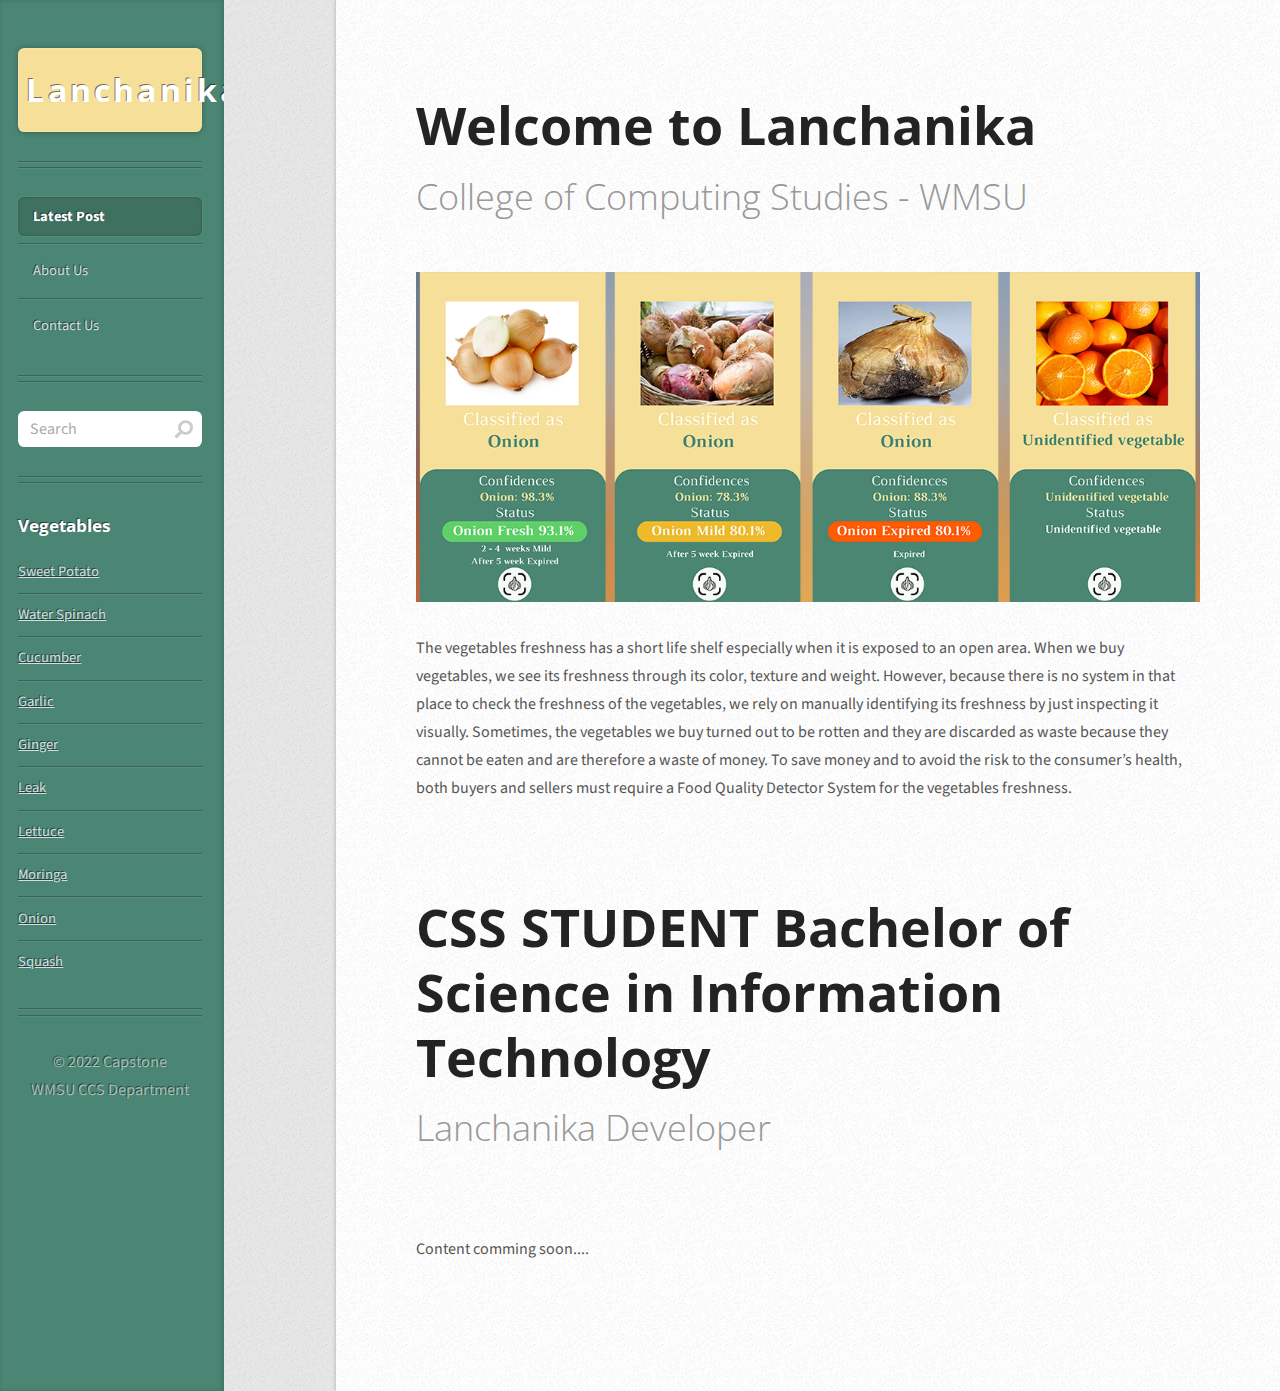
==== commit 586d5619: "Update index.html" ====
--- a/index.html
+++ b/index.html
@@ -35,10 +35,17 @@
 							
 						</article>
 
-					<!-- Post -->
+						<article class="box post post-excerpt">
+							<header>
+								<h2><a href="#">CSS STUDENT Bachelor of Science in Information Technology</a></h2>
+								<p>Lanchanika Developer</p>
+							</header>
 						
-
-						<!-- Pagination -->
+							<a href="#" class="image featured"><img src="images/dev.png" alt="" /></a>
+							<p>
+								Content comming soon....
+							</p>
+						</article>
 				
 
 					</div>
@@ -107,4 +114,4 @@
 			<script src="assets/js/main.js"></script>
 
 	</body>
-</html>+</html>
